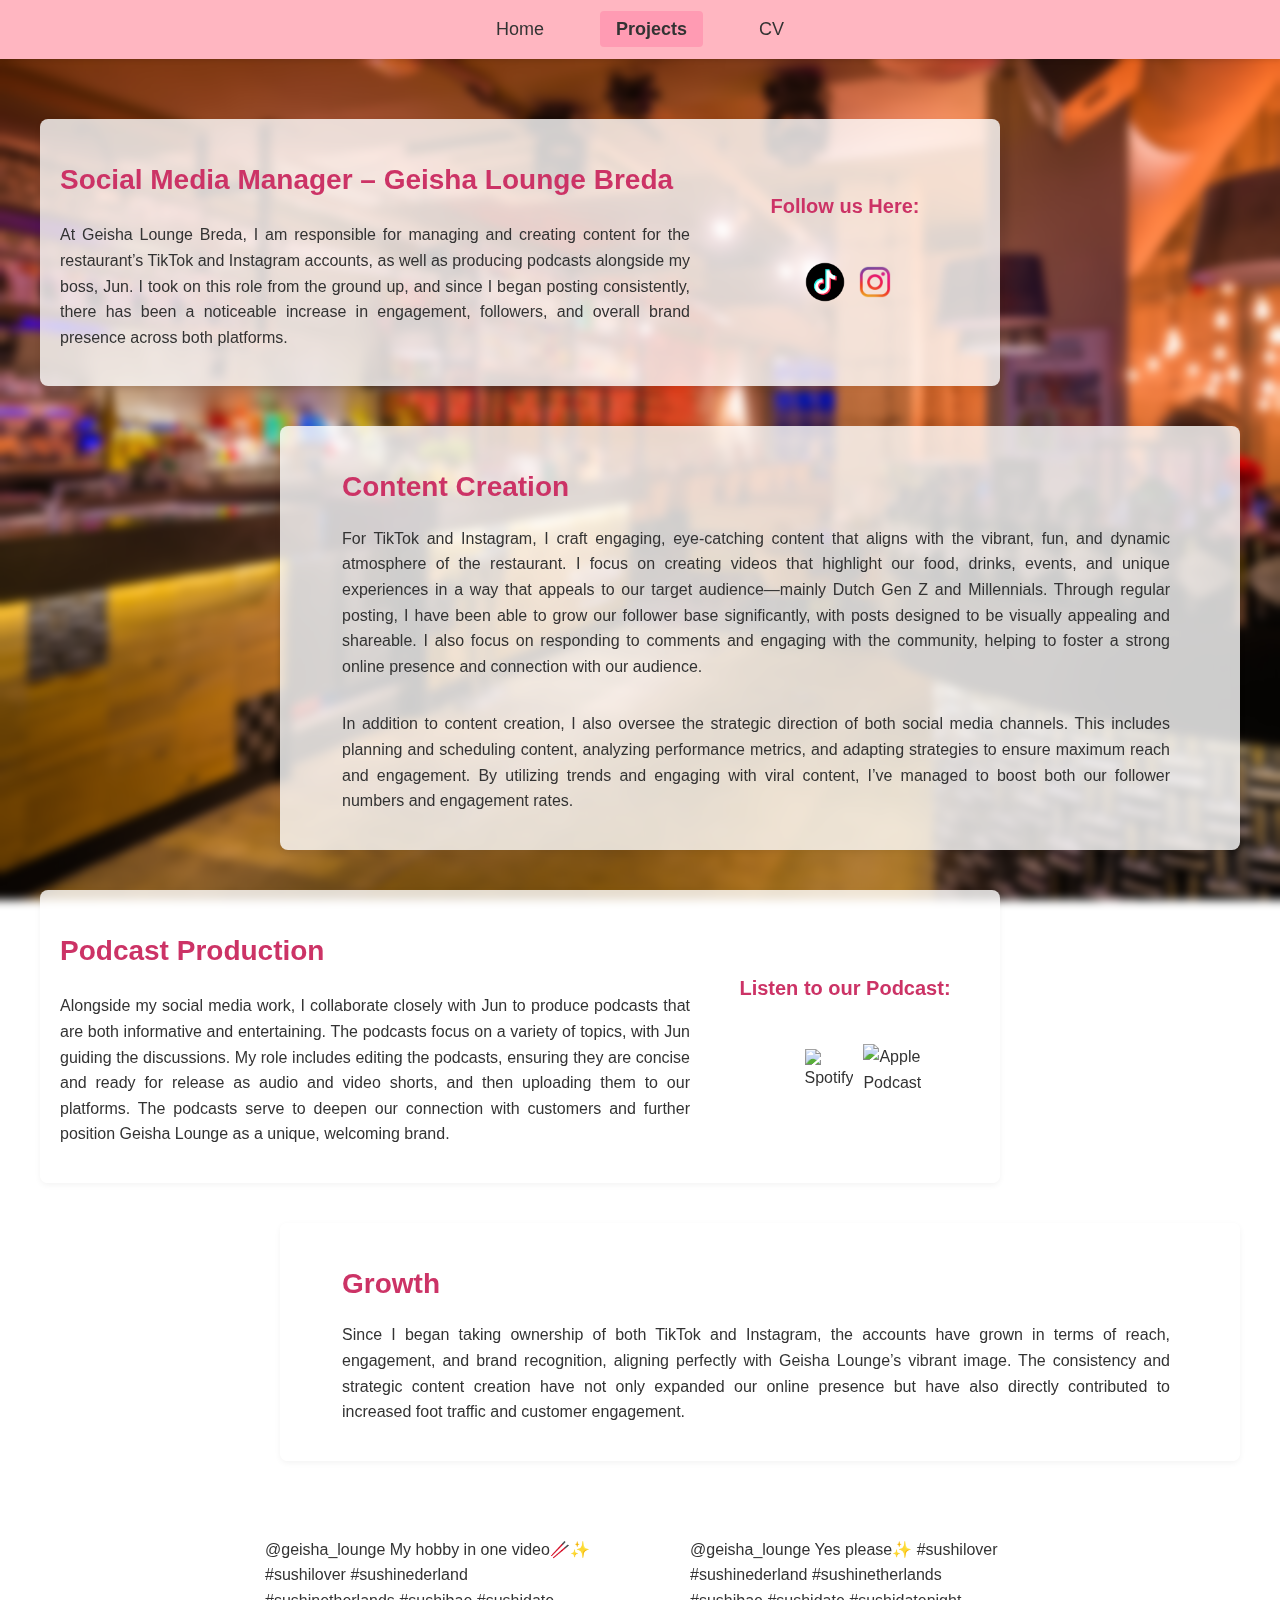
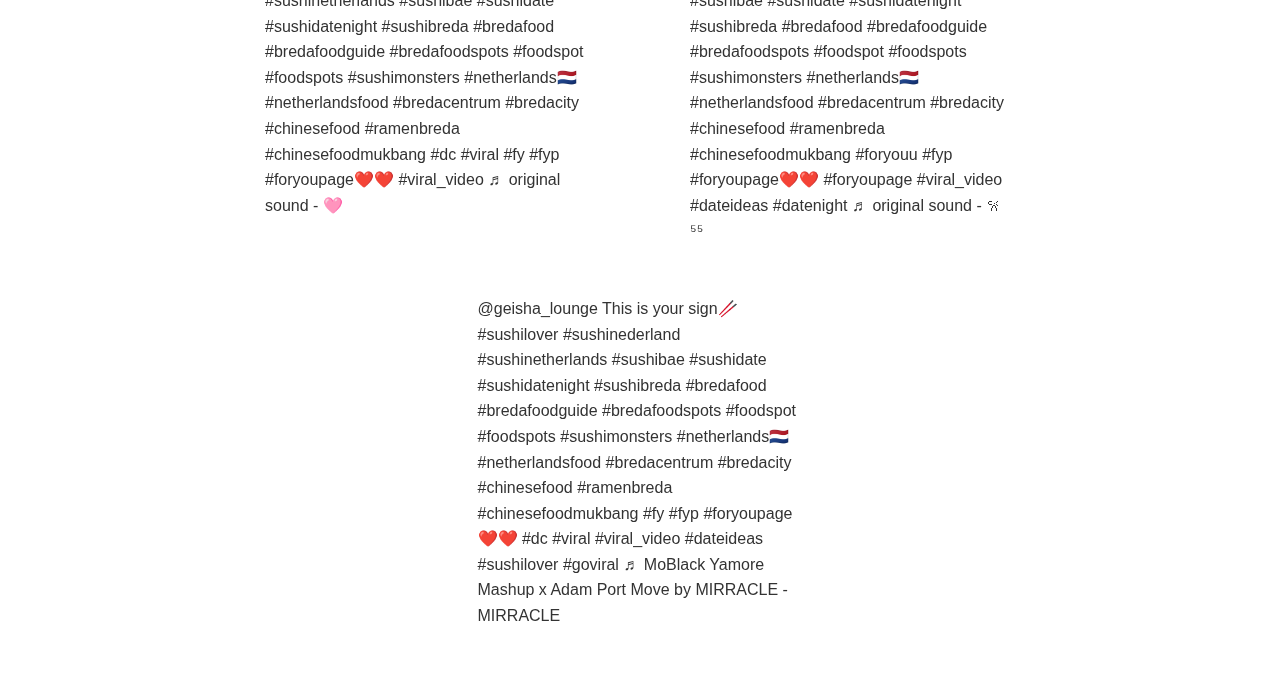
==== projects-subpages/geisha.html @ 3806c208 "project subpage" ====
<!DOCTYPE html>
<html lang="en">
<head>
  <meta charset="UTF-8" />
  <meta name="viewport" content="width=device-width, initial-scale=1.0"/>
  <title>Social Media Management – Restaurant</title>
  <style>
    body {
      font-family: 'Helvetica Neue', Helvetica, Arial, sans-serif;
      background: url('../images/geisha.jpg') no-repeat center center fixed;
      background-size: cover;
      color: #333;
      margin: 0;
      padding: 0;
      line-height: 1.6;
    }
    a {
      text-decoration: none;
      color: inherit;
    }
    nav {
      background: #ffb6c1;
      padding: 15px 0;
      text-align: center;
      position: sticky;
      top: 0;
      width: 100%;
      z-index: 1000;
      box-shadow: 0 2px 4px rgba(0, 0, 0, 0.1);
    }
    nav ul {
      list-style: none;
      margin: 0;
      padding: 0;
      display: inline-flex;
    }
    nav ul li {
      margin: 0 20px;
    }
    nav ul li a {
      font-size: 18px;
      padding: 8px 16px;
      border-radius: 4px;
      transition: background 0.3s ease, transform 0.3s ease;
    }
    nav ul li a:hover,
    nav ul li a.active {
      background: #ff9bb3;
      transform: translateY(-2px);
      font-weight: 600;
    }
    .project-page {
      display: flex;
      flex-wrap: wrap;
      height: auto;
      padding: 40px;
      backdrop-filter: blur(5px); /* Adds a subtle blur effect to the background */
    }
    .left-box {
      width: 80%;
      padding: 20px;
      margin-top: 20px;
      margin-bottom: 20px;
      box-sizing: border-box;
      background: rgba(255, 255, 255, 0.8); /* White background with opacity */
      border-radius: 8px;
      box-shadow: 0 2px 6px rgba(0, 0, 0, 0.05);
      display: flex; /* Flexbox for layout */
      flex-direction: row; /* Items side by side */
    }

    .left-text-box {
      width: 70%; /* Takes 70% of the parent's width */
      padding-right: 20px; /* Add space between text and social links */
    }

    .left-box h1 {
      font-size: 28px;
      margin-bottom: 20px;
      color: #cc3366;
    }

    .left-box p {
      margin-bottom: 16px;
      text-align: justify;
    }
    .links-box {
      display: flex;
      flex-direction: column; /* Align items vertically */
      align-items: center;
      justify-content: center; /* Center items vertically */
      margin-top: 0px;
      width: 30%
    }
    .links-box h3 {
      font-size: 20px;
      margin-bottom: 10px;
      color: #cc3366;
    }
    .social-links {
      width: 30%; /* Takes 30% of the parent's width */
      display: flex;
      flex-direction: row; /* Align items vertically */
      align-items: center;
      justify-content: flex-start; /* Align items to the left */
      margin-top: 20px;
    }

    .social-links a {
      display: inline-block;
      margin-bottom: 15px; /* Space between icons */
      transition: transform 0.3s ease;
    }

    .social-links a:hover {
      transform: scale(1.1);
    }

    .social-icon {
      width: 40px;
      height: 40px;
      border-radius: 8px;
      padding: 10px;
      padding-left: 0px;
    }
  .right-box {
    width: 80%;
    padding: 20px;
    box-sizing: border-box;
    background: rgba(255, 255, 255, 0.8); /* White background with opacity */
    border-radius: 8px;
    display: flex;
    align-items: center;
    margin-top: 20px;
    margin-bottom: 20px;
    margin-left: auto; /* Aligns the container to the right */
    box-shadow: 0 2px 6px rgba(0, 0, 0, 0.05);
    flex-direction: row-reverse; /* Ensure person is on the right, icons on the left */
  }
  .right-box h1 {
    font-size: 28px;
    margin-bottom: 0px;
    color: #cc3366;
  }
  .right-box p {
    margin-bottom: 16px;
    text-align: justify;
    align-items: flex-end;
  }
  .right-text-box {
    width: 90%; /* Takes 70% of the parent's width */
    padding-right: 50px; /* Add space between text and social links */
    display: flex;
    flex-direction: column; /* Align items vertically */
    justify-content: center; /* Center items vertically */
    align-items: flex-start; /* Align items to the left */
  }
  .video-container {
    width: 100%;
    display: flex;
    flex-wrap: wrap;
    gap: 20px;
    justify-content: center;
    flex-direction: row;
    margin-top: 40px;
  }

  @media (max-width: 768px) {
    .project-text, .video-container {
      width: 100%;
    }
    .project-text h1 {
      font-size: 24px;
    }
  }
  </style>
</head>
<body>
  <nav>
    <ul>
      <li><a href="../index.html">Home</a></li>
      <li><a href="../projects.html" class="active">Projects</a></li>
      <li><a href="../documents/cv.pdf">CV</a></li>
    </ul>
  </nav>

  <section class="project-page">
    <div class="left-box">
      <!-- Text part -->
      <div class="left-text-box">
        <h1>Social Media Manager – Geisha Lounge Breda </h1>
        <p>
          At Geisha Lounge Breda, I am responsible for managing and creating content for the restaurant’s TikTok and Instagram accounts, as well as producing podcasts alongside my boss, Jun. I took on this role from the ground up, and since I began posting consistently, there has been a noticeable increase in engagement, followers, and overall brand presence across both platforms.
        </p>
      </div>
      <!-- Social links part -->
      <div class="links-box">
        <h3>Follow us Here:</h3>
        <div class="social-links">
          <a href="https://www.tiktok.com/@geisha_lounge" target="_blank">
            <img src="../images/icons/tiktok.webp" alt="TikTok" class="social-icon">
          </a>
          <a href="https://www.instagram.com/geishalounge" target="_blank">
            <img src="../images/icons/insta.webp" alt="Instagram" class="social-icon">
          </a>
        </div>
      </div>
    </div>

    <!--Right Box-->
    <div class="right-box">
      <div class="right-text-box">
        <h1>Content Creation</h1>
        <p>
          For TikTok and Instagram, I craft engaging, eye-catching content that aligns with the vibrant, fun, and dynamic atmosphere of the restaurant. I focus on creating videos that highlight our food, drinks, events, and unique experiences in a way that appeals to our target audience—mainly Dutch Gen Z and Millennials. Through regular posting, I have been able to grow our follower base significantly, with posts designed to be visually appealing and shareable. I also focus on responding to comments and engaging with the community, helping to foster a strong online presence and connection with our audience.
        </p>
        <p>
          In addition to content creation, I also oversee the strategic direction of both social media channels. This includes planning and scheduling content, analyzing performance metrics, and adapting strategies to ensure maximum reach and engagement. By utilizing trends and engaging with viral content, I’ve managed to boost both our follower numbers and engagement rates.
        </p>  
      </div>
    </div>

    <!--Left Box-->
    <div class="left-box">
      <div class="left-text-box">
        <h1>Podcast Production</h1>
        <p>
          Alongside my social media work, I collaborate closely with Jun to produce podcasts that are both informative and entertaining. The podcasts focus on a variety of topics, with Jun guiding the discussions. My role includes editing the podcasts, ensuring they are concise and ready for release as audio and video shorts, and then uploading them to our platforms. The podcasts serve to deepen our connection with customers and further position Geisha Lounge as a unique, welcoming brand.
        </p>
      </div>
      <div class="links-box">
        <h3>Listen to our Podcast:</h3>
        <div class="social-links">
          <a href="https://www.spotify.com/yourpodcast" target="_blank">
            <img src="../images/icons/spotify.webp" alt="Spotify" class="social-icon">
          </a>
          <a href="https://www.apple.com/apple-podcast/yourpodcast" target="_blank">
            <img src="../images/icons/apple.webp" alt="Apple Podcast" class="social-icon">
          </a>
        </div>
      </div>
    </div>


      <!--Right Box-->
      <div class="right-box">
        <div class="right-text-box">
          <h1>Growth</h1>
          <p>
            Since I began taking ownership of both TikTok and Instagram, the accounts have grown in terms of reach, engagement, and brand recognition, aligning perfectly with Geisha Lounge’s vibrant image. The consistency and strategic content creation have not only expanded our online presence but have also directly contributed to increased foot traffic and customer engagement.
          </p> 
        </div>
      </div>

    <div class="video-container">
      <blockquote class="tiktok-embed" cite="https://www.tiktok.com/@geisha_lounge/video/7481779403677125910" data-video-id="7481779403677125910" style="max-width: 325px;min-width: 325px;" > <section> <a target="_blank" title="@geisha_lounge" href="https://www.tiktok.com/@geisha_lounge?refer=embed">@geisha_lounge</a> My hobby in one video🥢✨ <a title="sushilover" target="_blank" href="https://www.tiktok.com/tag/sushilover?refer=embed">#sushilover</a> <a title="sushinederland" target="_blank" href="https://www.tiktok.com/tag/sushinederland?refer=embed">#sushinederland</a> <a title="sushinetherlands" target="_blank" href="https://www.tiktok.com/tag/sushinetherlands?refer=embed">#sushinetherlands</a> <a title="sushibae" target="_blank" href="https://www.tiktok.com/tag/sushibae?refer=embed">#sushibae</a> <a title="sushidate" target="_blank" href="https://www.tiktok.com/tag/sushidate?refer=embed">#sushidate</a> <a title="sushidatenight" target="_blank" href="https://www.tiktok.com/tag/sushidatenight?refer=embed">#sushidatenight</a> <a title="sushibreda" target="_blank" href="https://www.tiktok.com/tag/sushibreda?refer=embed">#sushibreda</a> <a title="bredafood" target="_blank" href="https://www.tiktok.com/tag/bredafood?refer=embed">#bredafood</a> <a title="bredafoodguide" target="_blank" href="https://www.tiktok.com/tag/bredafoodguide?refer=embed">#bredafoodguide</a> <a title="bredafoodspots" target="_blank" href="https://www.tiktok.com/tag/bredafoodspots?refer=embed">#bredafoodspots</a> <a title="foodspot" target="_blank" href="https://www.tiktok.com/tag/foodspot?refer=embed">#foodspot</a> <a title="foodspots" target="_blank" href="https://www.tiktok.com/tag/foodspots?refer=embed">#foodspots</a> <a title="sushimonsters" target="_blank" href="https://www.tiktok.com/tag/sushimonsters?refer=embed">#sushimonsters</a> <a title="netherlands🇳🇱" target="_blank" href="https://www.tiktok.com/tag/netherlands%F0%9F%87%B3%F0%9F%87%B1?refer=embed">#netherlands🇳🇱</a> <a title="netherlandsfood" target="_blank" href="https://www.tiktok.com/tag/netherlandsfood?refer=embed">#netherlandsfood</a> <a title="bredacentrum" target="_blank" href="https://www.tiktok.com/tag/bredacentrum?refer=embed">#bredacentrum</a> <a title="bredacity" target="_blank" href="https://www.tiktok.com/tag/bredacity?refer=embed">#bredacity</a> <a title="chinesefood" target="_blank" href="https://www.tiktok.com/tag/chinesefood?refer=embed">#chinesefood</a> <a title="ramenbreda" target="_blank" href="https://www.tiktok.com/tag/ramenbreda?refer=embed">#ramenbreda</a> <a title="chinesefoodmukbang" target="_blank" href="https://www.tiktok.com/tag/chinesefoodmukbang?refer=embed">#chinesefoodmukbang</a> <a title="dc" target="_blank" href="https://www.tiktok.com/tag/dc?refer=embed">#dc</a> <a title="viral" target="_blank" href="https://www.tiktok.com/tag/viral?refer=embed">#viral</a> <a title="fy" target="_blank" href="https://www.tiktok.com/tag/fy?refer=embed">#fy</a> <a title="fyp" target="_blank" href="https://www.tiktok.com/tag/fyp?refer=embed">#fyp</a> <a title="foryoupage❤️❤️" target="_blank" href="https://www.tiktok.com/tag/foryoupage%E2%9D%A4%EF%B8%8F%E2%9D%A4%EF%B8%8F?refer=embed">#foryoupage❤️❤️</a> <a title="viral_video" target="_blank" href="https://www.tiktok.com/tag/viral_video?refer=embed">#viral_video</a> <a target="_blank" title="♬ original sound - 🩷" href="https://www.tiktok.com/music/original-sound-7417368060790606609?refer=embed">♬ original sound - 🩷</a> </section> </blockquote> <script async src="https://www.tiktok.com/embed.js"></script>
      <blockquote class="tiktok-embed" cite="https://www.tiktok.com/@geisha_lounge/video/7480293173101595926" data-video-id="7480293173101595926" style="max-width: 325px;min-width: 325px;" > <section> <a target="_blank" title="@geisha_lounge" href="https://www.tiktok.com/@geisha_lounge?refer=embed">@geisha_lounge</a> Yes please✨ <a title="sushilover" target="_blank" href="https://www.tiktok.com/tag/sushilover?refer=embed">#sushilover</a> <a title="sushinederland" target="_blank" href="https://www.tiktok.com/tag/sushinederland?refer=embed">#sushinederland</a> <a title="sushinetherlands" target="_blank" href="https://www.tiktok.com/tag/sushinetherlands?refer=embed">#sushinetherlands</a> <a title="sushibae" target="_blank" href="https://www.tiktok.com/tag/sushibae?refer=embed">#sushibae</a> <a title="sushidate" target="_blank" href="https://www.tiktok.com/tag/sushidate?refer=embed">#sushidate</a> <a title="sushidatenight" target="_blank" href="https://www.tiktok.com/tag/sushidatenight?refer=embed">#sushidatenight</a> <a title="sushibreda" target="_blank" href="https://www.tiktok.com/tag/sushibreda?refer=embed">#sushibreda</a> <a title="bredafood" target="_blank" href="https://www.tiktok.com/tag/bredafood?refer=embed">#bredafood</a> <a title="bredafoodguide" target="_blank" href="https://www.tiktok.com/tag/bredafoodguide?refer=embed">#bredafoodguide</a> <a title="bredafoodspots" target="_blank" href="https://www.tiktok.com/tag/bredafoodspots?refer=embed">#bredafoodspots</a> <a title="foodspot" target="_blank" href="https://www.tiktok.com/tag/foodspot?refer=embed">#foodspot</a> <a title="foodspots" target="_blank" href="https://www.tiktok.com/tag/foodspots?refer=embed">#foodspots</a> <a title="sushimonsters" target="_blank" href="https://www.tiktok.com/tag/sushimonsters?refer=embed">#sushimonsters</a> <a title="netherlands🇳🇱" target="_blank" href="https://www.tiktok.com/tag/netherlands%F0%9F%87%B3%F0%9F%87%B1?refer=embed">#netherlands🇳🇱</a> <a title="netherlandsfood" target="_blank" href="https://www.tiktok.com/tag/netherlandsfood?refer=embed">#netherlandsfood</a> <a title="bredacentrum" target="_blank" href="https://www.tiktok.com/tag/bredacentrum?refer=embed">#bredacentrum</a> <a title="bredacity" target="_blank" href="https://www.tiktok.com/tag/bredacity?refer=embed">#bredacity</a> <a title="chinesefood" target="_blank" href="https://www.tiktok.com/tag/chinesefood?refer=embed">#chinesefood</a> <a title="ramenbreda" target="_blank" href="https://www.tiktok.com/tag/ramenbreda?refer=embed">#ramenbreda</a> <a title="chinesefoodmukbang" target="_blank" href="https://www.tiktok.com/tag/chinesefoodmukbang?refer=embed">#chinesefoodmukbang</a> <a title="foryouu" target="_blank" href="https://www.tiktok.com/tag/foryouu?refer=embed">#foryouu</a> <a title="fyp" target="_blank" href="https://www.tiktok.com/tag/fyp?refer=embed">#fyp</a> <a title="foryoupage❤️❤️" target="_blank" href="https://www.tiktok.com/tag/foryoupage%E2%9D%A4%EF%B8%8F%E2%9D%A4%EF%B8%8F?refer=embed">#foryoupage❤️❤️</a> <a title="foryoupagе" target="_blank" href="https://www.tiktok.com/tag/foryoupag%D0%B5?refer=embed">#foryoupagе</a> <a title="viral_video" target="_blank" href="https://www.tiktok.com/tag/viral_video?refer=embed">#viral_video</a> <a title="dateideas" target="_blank" href="https://www.tiktok.com/tag/dateideas?refer=embed">#dateideas</a> <a title="datenight" target="_blank" href="https://www.tiktok.com/tag/datenight?refer=embed">#datenight</a> <a target="_blank" title="♬ original sound - 𐙚 ⁵⁵" href="https://www.tiktok.com/music/original-sound-7322179123712789280?refer=embed">♬ original sound - 𐙚 ⁵⁵</a> </section> </blockquote> <script async src="https://www.tiktok.com/embed.js"></script>
      <blockquote class="tiktok-embed" cite="https://www.tiktok.com/@geisha_lounge/video/7482886643246976278" data-video-id="7482886643246976278" style="max-width: 325px;min-width: 325px;" > <section> <a target="_blank" title="@geisha_lounge" href="https://www.tiktok.com/@geisha_lounge?refer=embed">@geisha_lounge</a> This is your sign🥢 <a title="sushilover" target="_blank" href="https://www.tiktok.com/tag/sushilover?refer=embed">#sushilover</a> <a title="sushinederland" target="_blank" href="https://www.tiktok.com/tag/sushinederland?refer=embed">#sushinederland</a> <a title="sushinetherlands" target="_blank" href="https://www.tiktok.com/tag/sushinetherlands?refer=embed">#sushinetherlands</a> <a title="sushibae" target="_blank" href="https://www.tiktok.com/tag/sushibae?refer=embed">#sushibae</a> <a title="sushidate" target="_blank" href="https://www.tiktok.com/tag/sushidate?refer=embed">#sushidate</a> <a title="sushidatenight" target="_blank" href="https://www.tiktok.com/tag/sushidatenight?refer=embed">#sushidatenight</a> <a title="sushibreda" target="_blank" href="https://www.tiktok.com/tag/sushibreda?refer=embed">#sushibreda</a> <a title="bredafood" target="_blank" href="https://www.tiktok.com/tag/bredafood?refer=embed">#bredafood</a> <a title="bredafoodguide" target="_blank" href="https://www.tiktok.com/tag/bredafoodguide?refer=embed">#bredafoodguide</a> <a title="bredafoodspots" target="_blank" href="https://www.tiktok.com/tag/bredafoodspots?refer=embed">#bredafoodspots</a> <a title="foodspot" target="_blank" href="https://www.tiktok.com/tag/foodspot?refer=embed">#foodspot</a> <a title="foodspots" target="_blank" href="https://www.tiktok.com/tag/foodspots?refer=embed">#foodspots</a> <a title="sushimonsters" target="_blank" href="https://www.tiktok.com/tag/sushimonsters?refer=embed">#sushimonsters</a> <a title="netherlands🇳🇱" target="_blank" href="https://www.tiktok.com/tag/netherlands%F0%9F%87%B3%F0%9F%87%B1?refer=embed">#netherlands🇳🇱</a> <a title="netherlandsfood" target="_blank" href="https://www.tiktok.com/tag/netherlandsfood?refer=embed">#netherlandsfood</a> <a title="bredacentrum" target="_blank" href="https://www.tiktok.com/tag/bredacentrum?refer=embed">#bredacentrum</a> <a title="bredacity" target="_blank" href="https://www.tiktok.com/tag/bredacity?refer=embed">#bredacity</a> <a title="chinesefood" target="_blank" href="https://www.tiktok.com/tag/chinesefood?refer=embed">#chinesefood</a> <a title="ramenbreda" target="_blank" href="https://www.tiktok.com/tag/ramenbreda?refer=embed">#ramenbreda</a> <a title="chinesefoodmukbang" target="_blank" href="https://www.tiktok.com/tag/chinesefoodmukbang?refer=embed">#chinesefoodmukbang</a> <a title="fy" target="_blank" href="https://www.tiktok.com/tag/fy?refer=embed">#fy</a> <a title="fyp" target="_blank" href="https://www.tiktok.com/tag/fyp?refer=embed">#fyp</a> <a title="foryoupage❤️❤️" target="_blank" href="https://www.tiktok.com/tag/foryoupage%E2%9D%A4%EF%B8%8F%E2%9D%A4%EF%B8%8F?refer=embed">#foryoupage❤️❤️</a> <a title="dc" target="_blank" href="https://www.tiktok.com/tag/dc?refer=embed">#dc</a> <a title="viral" target="_blank" href="https://www.tiktok.com/tag/viral?refer=embed">#viral</a> <a title="viral_video" target="_blank" href="https://www.tiktok.com/tag/viral_video?refer=embed">#viral_video</a> <a title="dateideas" target="_blank" href="https://www.tiktok.com/tag/dateideas?refer=embed">#dateideas</a> <a title="sushilover" target="_blank" href="https://www.tiktok.com/tag/sushilover?refer=embed">#sushilover</a> <a title="goviral" target="_blank" href="https://www.tiktok.com/tag/goviral?refer=embed">#goviral</a> <a target="_blank" title="♬ MoBlack Yamore Mashup x Adam Port Move by MIRRACLE - MIRRACLE" href="https://www.tiktok.com/music/MoBlack-Yamore-Mashup-x-Adam-Port-Move-by-MIRRACLE-7403456152661330720?refer=embed">♬ MoBlack Yamore Mashup x Adam Port Move by MIRRACLE - MIRRACLE</a> </section> </blockquote> <script async src="https://www.tiktok.com/embed.js"></script>
    </div>
  </section>
</body>
</html>
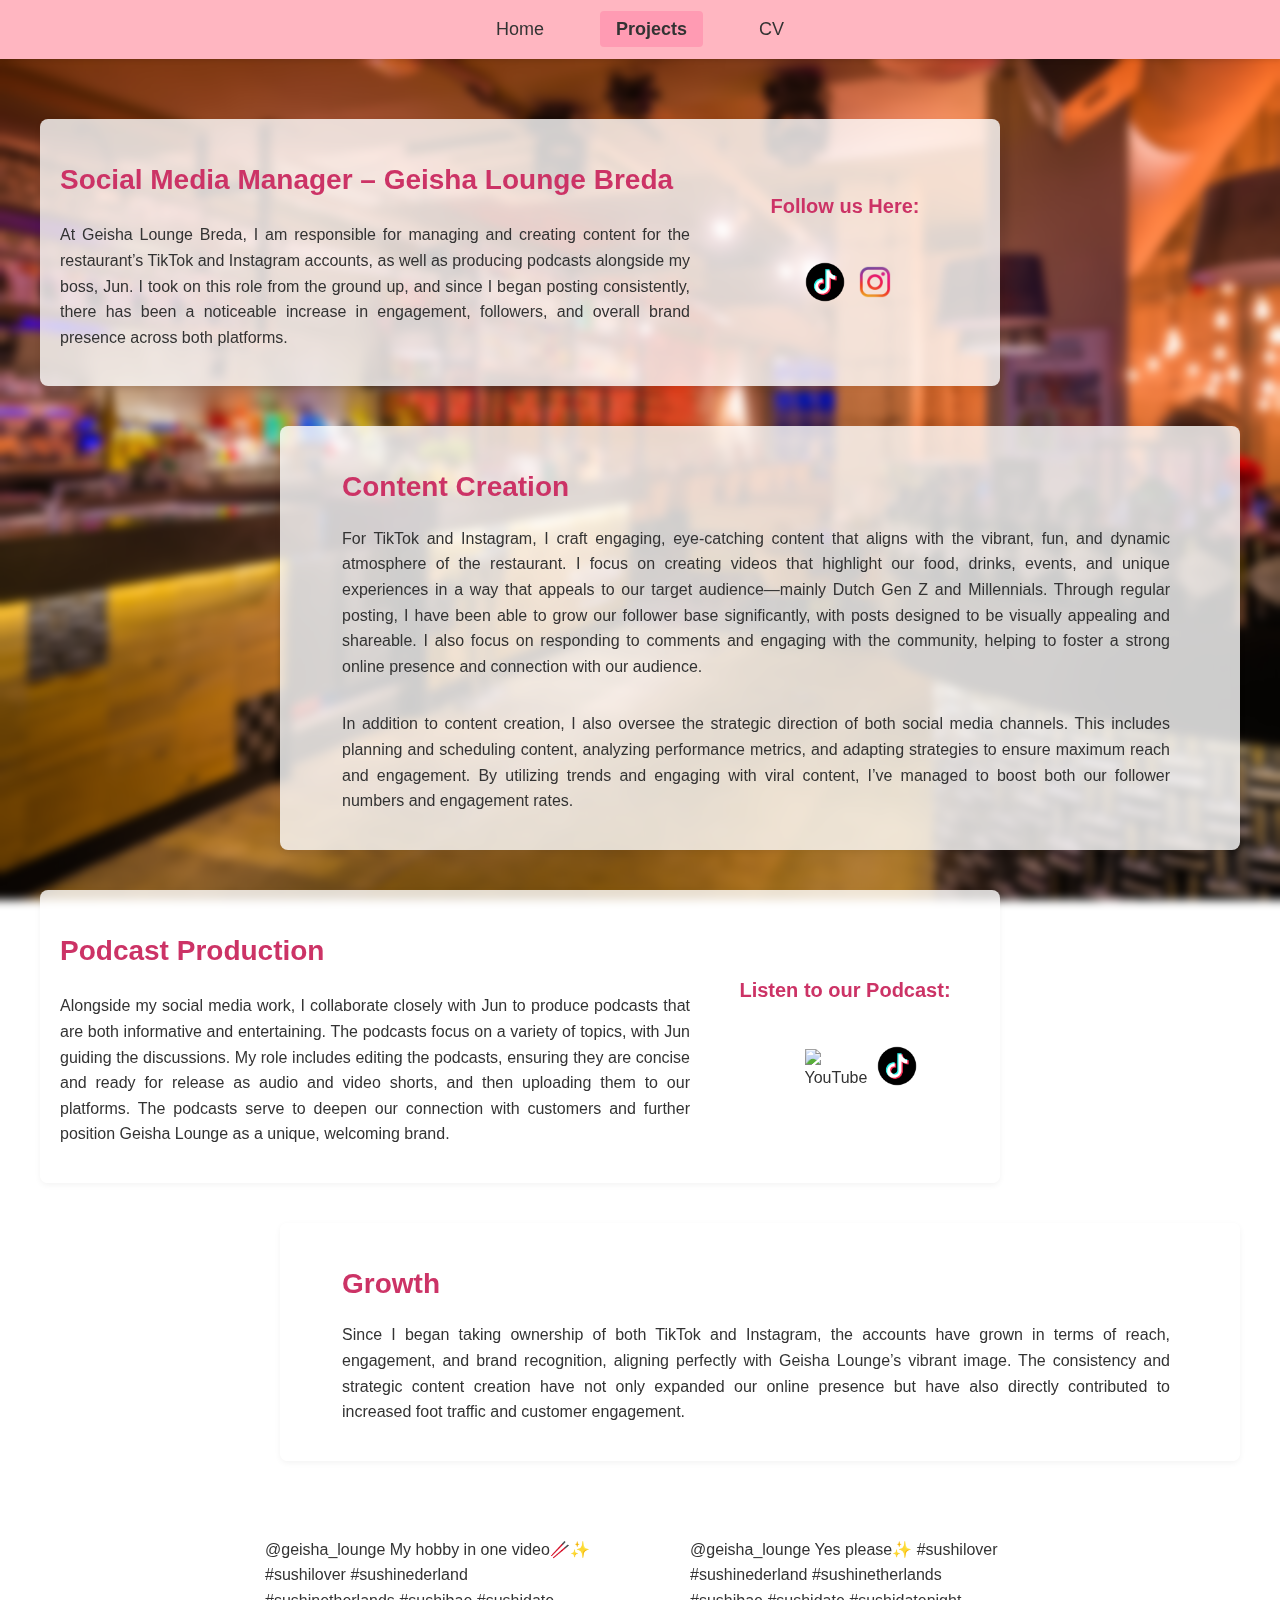
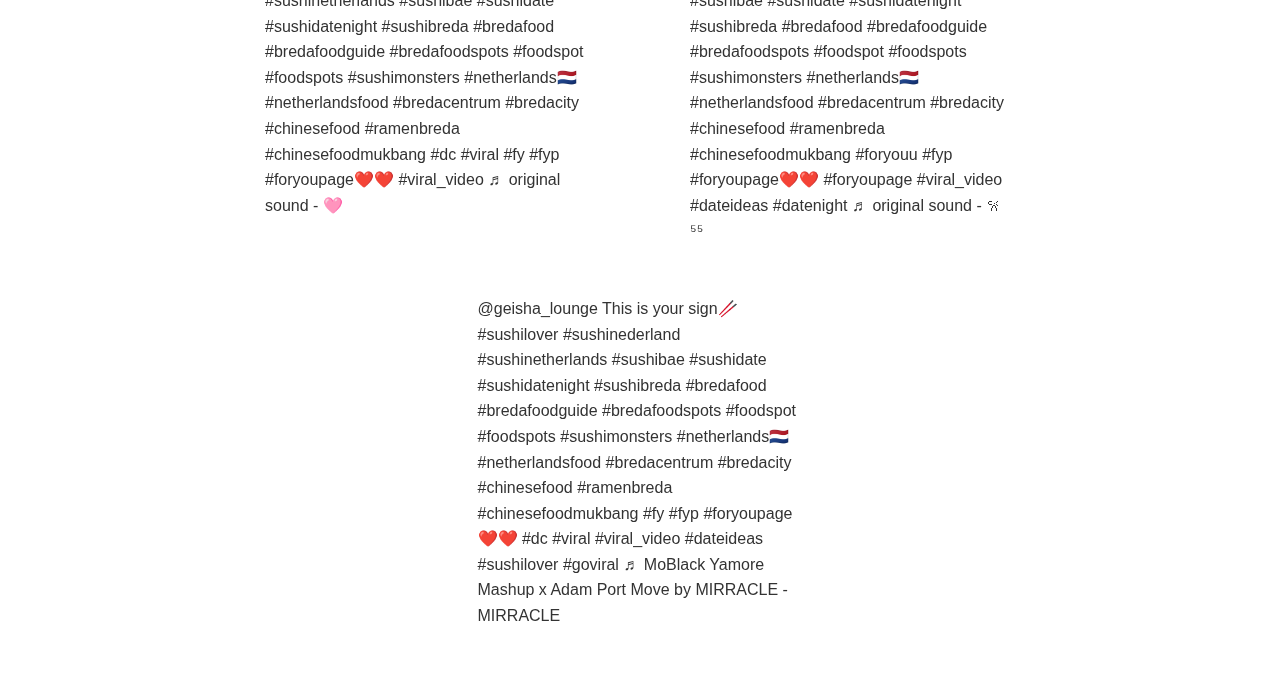
==== commit 7fbc0a25: "Update geisha.html" ====
--- a/projects-subpages/geisha.html
+++ b/projects-subpages/geisha.html
@@ -231,11 +231,11 @@
       <div class="links-box">
         <h3>Listen to our Podcast:</h3>
         <div class="social-links">
-          <a href="https://www.spotify.com/yourpodcast" target="_blank">
-            <img src="../images/icons/spotify.webp" alt="Spotify" class="social-icon">
-          </a>
-          <a href="https://www.apple.com/apple-podcast/yourpodcast" target="_blank">
-            <img src="../images/icons/apple.webp" alt="Apple Podcast" class="social-icon">
+          <a href="https://youtube.com/@juneinsightfully" target="_blank">
+            <img src="../images/icons/youtube.png" alt="YouTube" class="social-icon">
+          </a>
+          <a href="https://www.tiktok.com/@june_insightfully">
+            <img src="../images/icons/tiktok.webp" alt="TikTok" class="social-icon">
           </a>
         </div>
       </div>
